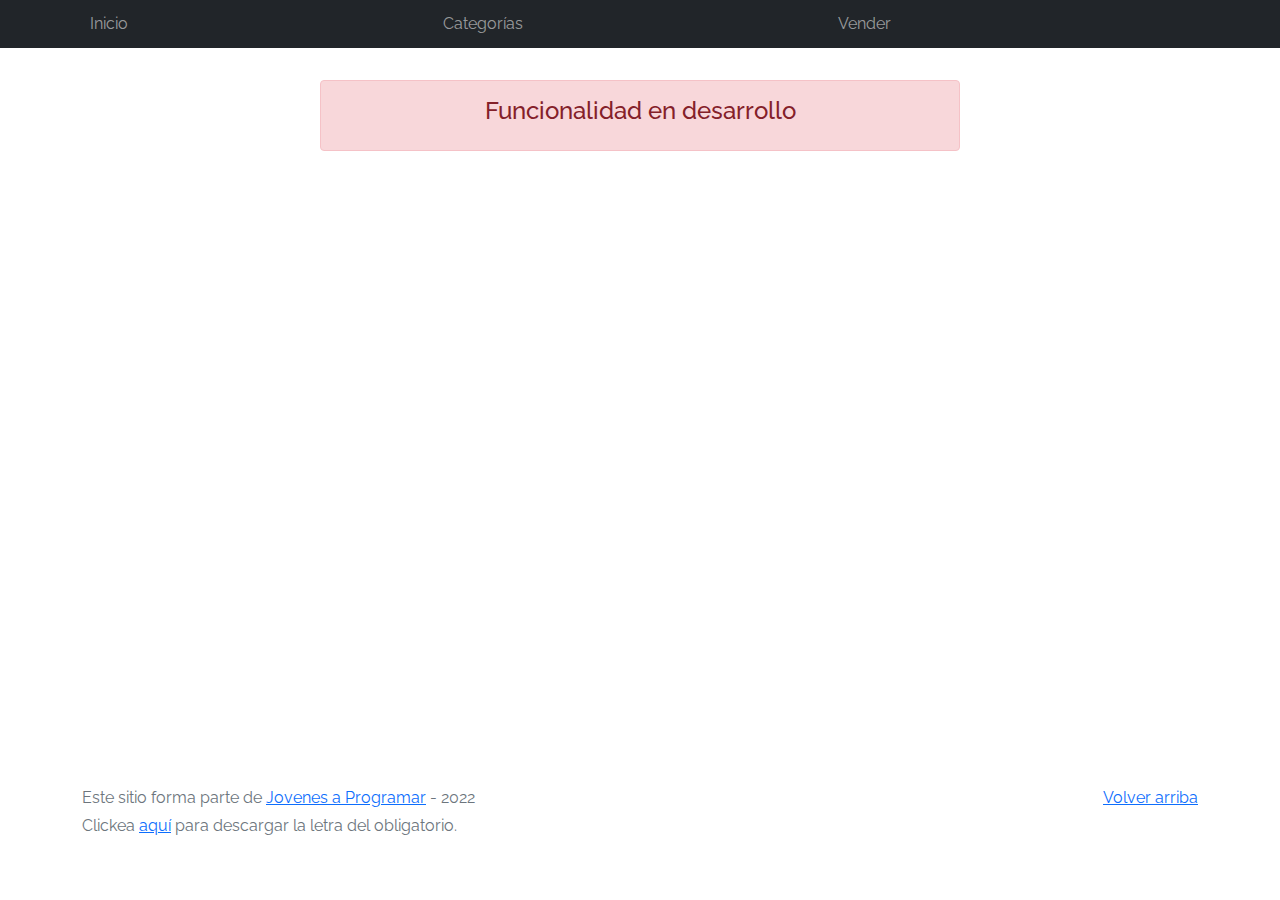
==== cart.html @ 50f1fca8 "Creacion del repositorio" ====
<!DOCTYPE html>
<html lang="es">

<head>
  <meta http-equiv="Content-Type" content="text/html; charset=UTF-8">
  <meta name="viewport" content="width=device-width, initial-scale=1, shrink-to-fit=no">
  <title>eMercado - Todo lo que busques está aquí</title>
  <link href="https://fonts.googleapis.com/css?family=Raleway:300,300i,400,400i,700,700i,900,900i" rel="stylesheet">
  <link href="css/bootstrap.min.css" rel="stylesheet">
  <link href="css/font-awesome.min.css" rel="stylesheet">
  <link href="css/styles.css" rel="stylesheet">
</head>

<body>
  <nav class="navbar navbar-expand-lg navbar-dark bg-dark p-1">
    <div class="container">
      <button class="navbar-toggler" type="button" data-bs-toggle="collapse" data-bs-target="#navbarNav"
        aria-controls="navbarNav" aria-expanded="false" aria-label="Toggle navigation">
        <span class="navbar-toggler-icon"></span>
      </button>
      <div class="collapse navbar-collapse" id="navbarNav">
        <ul class="navbar-nav w-100 justify-content-between">
          <li class="nav-item">
            <a class="nav-link" href="index.html">Inicio</a>
          </li>
          <li class="nav-item">
            <a class="nav-link" href="categories.html">Categorías</a>
          </li>
          <li class="nav-item">
            <a class="nav-link" href="sell.html">Vender</a>
          </li>
          <li class="nav-item">
          </li>
        </ul>
      </div>
    </div>
  </nav>
  <main>
    <div class="container">
      <div class="alert alert-danger text-center" role="alert">
        <h4 class="alert-heading">Funcionalidad en desarrollo</h4>
      </div>
    </div>
  </main>
  <footer class="text-muted">
    <div class="container">
      <p class="float-end">
        <a href="#">Volver arriba</a>
      </p>
      <p>Este sitio forma parte de <a href="https://jovenesaprogramar.edu.uy/" target="_blank">Jovenes a Programar</a> -
        2022</p>
      <p>Clickea <a target="_blank" href="Letra.pdf">aquí</a> para descargar la letra del obligatorio.</p>
    </div>
  </footer>
  <div id="spinner-wrapper">
    <div class="lds-ring">
      <div></div>
      <div></div>
      <div></div>
      <div></div>
    </div>
  </div>
  <script src="js/bootstrap.bundle.min.js"></script>
  <script src="js/init.js"></script>
  <script src="js/cart.js"></script>
</body>

</html>
---- css/styles.css ----
.jumbotron,
.card-body,
.container,
.site-header {
  font-family: 'Raleway', serif !important;
}

.jumbotron .display-4 {
  font-weight: bold;
}

nav a {
  text-decoration: none;
}

.bd-placeholder-img {
  font-size: 1.125rem;
  text-anchor: middle;
  -webkit-user-select: none;
  -moz-user-select: none;
  -ms-user-select: none;
  user-select: none;
}

@media (min-width: 768px) {
  .bd-placeholder-img-lg {
    font-size: 3.5rem;
  }
}

.jumbotron {
  height: 50vh;
  padding: 5em inherit;
  margin-bottom: 0;
  background-color: #53C0FB;
  background: url('../img/cover_back.png');
  background-size: cover;
  background-position: center;
  background-repeat: no-repeat;
  color: black;
  font-weight: bold;
}

@media (min-width: 768px) {
  .jumbotron {
    padding-top: 6rem;
    padding-bottom: 6rem;
  }
}

.jumbotron p:last-child {
  margin-bottom: 0;
}

.jumbotron-heading {
  font-weight: 300;
}

.jumbotron .container {
  max-width: 40rem;
  background-color: rgba(255, 255, 255, 0.5);
  border-radius: 10px;
  text-shadow: 1px 1px 2px grey;
}

.jumbotron .lead {
  font-size: 38px;
}

footer {
  padding-top: 3rem;
  padding-bottom: 3rem;
}

footer p {
  margin-bottom: .25rem;
}

.site-header a {
  color: white;
  transition: ease-in-out color .15s;
}

.site-header .dropdown-menu a {
  color: black;
}

.dropzone {
  border: 2px dashed #0087F7;
  border-radius: 5px;
  background: white;
}

.img-fit {
  max-height: 100%;
}

.alert {
  position: fixed;
  top: 80px;
  width: 50%;
  left: 50%;
  transform: translate(-50%, 0);
}

.lds-ring {
  display: inline-block;
  position: relative;
  width: 64px;
  height: 64px;
  top: 50%;
  left: 50%;
}

.cursor-active {
  cursor: pointer;
}

.left {
  float: left;
  padding: 4px;
  background-color: rgba(255, 255, 255, 0.5);
}

.lds-ring div {
  box-sizing: border-box;
  display: block;
  position: absolute;
  width: 51px;
  height: 51px;
  margin: 6px;
  border: 6px solid #fff;
  border-radius: 50%;
  animation: lds-ring 1.2s cubic-bezier(0.5, 0, 0.5, 1) infinite;
  border-color: #fff transparent transparent transparent;
}

.lds-ring div:nth-child(1) {
  animation-delay: -0.45s;
}

.lds-ring div:nth-child(2) {
  animation-delay: -0.3s;
}

.lds-ring div:nth-child(3) {
  animation-delay: -0.15s;
}

@keyframes lds-ring {
  0% {
    transform: rotate(0deg);
  }

  100% {
    transform: rotate(360deg);
  }
}

.signin {
  width: 100%;
  max-width: 330px;
  padding: 15px;
  margin: auto;
}

#spinner-wrapper {
  position: fixed;
  background-color: rgba(0, 0, 0, 0.5);
  width: 100%;
  height: 100%;
  top: 0;
  left: 0;
  z-index: 1021;
  display: none;
}

main {
  min-height: calc(100vh - 210px);
}

a.custom-card,
a.custom-card:hover {
  color: inherit;
  text-decoration: inherit;
}

.checked {
  color: orange;
}
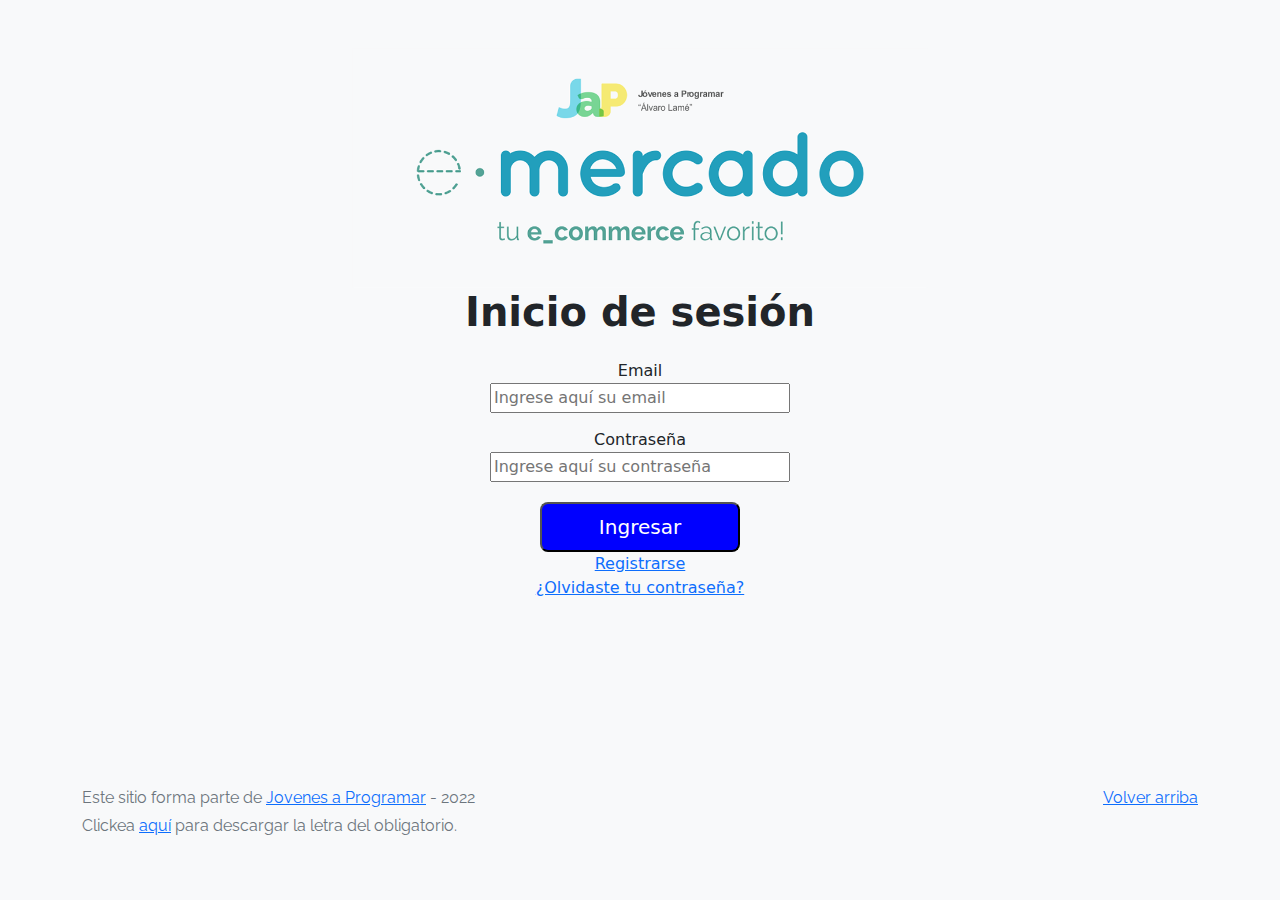
==== commit c9c843c4: "Carrito creado" ====
--- a/cart.html
+++ b/cart.html
@@ -29,17 +29,12 @@
           <li class="nav-item">
             <a class="nav-link" href="sell.html">Vender</a>
           </li>
-          <li class="nav-item">
-          </li>
         </ul>
       </div>
     </div>
   </nav>
   <main>
     <div class="container">
-      <div class="alert alert-danger text-center" role="alert">
-        <h4 class="alert-heading">Funcionalidad en desarrollo</h4>
-      </div>
     </div>
   </main>
   <footer class="text-muted">
--- a/css/styles.css
+++ b/css/styles.css
@@ -187,4 +187,79 @@
 
 .checked {
   color: orange;
+}
+
+.clase1,.clase2,.clase3{
+  border-top: 2px solid rgba(0, 0, 0, 0.4);
+  border-bottom: 2px solid rgba(0, 0, 0, 0.4);
+  border-right: 4px solid rgba(0, 0, 0, 0.4);
+  border-left: 4px solid rgba(0, 0, 0, 0.4);
+}
+
+.clase2{
+  margin-top: 50px;
+  border-top-right-radius: 15px;
+  border-top-left-radius: 15px;
+  border-top: 4px solid rgba(0, 0, 0, 0.4);
+}
+
+.clase3{
+  border-bottom-left-radius: 15px;
+  border-bottom-right-radius: 15px;  
+  border-bottom: 4px solid rgba(0, 0, 0, 0.4);
+}
+#autos_id img{
+  position:relative;
+  margin-top: 20px;
+  margin-left: 20px;
+  margin-bottom: 20px;
+  border-radius: 2px;
+  border: 3px solid rgba(0, 0, 0, 0.4);
+  max-width: 25%;
+  max-height: 25%;
+  display: inline-block;
+
+}
+
+#autos_id h1{
+  margin-top: 20px;
+  margin-left: 30%;
+  position: absolute;
+}
+.descripcion {
+  max-width: 550px;
+  margin-left: 30%;
+  margin-top: 100px;
+  position: absolute;
+}
+
+#autos_id img:hover {
+  transform: scale(1.08);
+}
+
+#autos_id img:hover + p.vendidos0,#autos_id img:hover + p.vendidos1,#autos_id img:hover + p.vendidos2,#autos_id img:hover + p.vendidos3,#autos_id img:hover + p.vendidos4{
+  opacity: 1;
+}
+
+.vendidos0,.vendidos1,.vendidos2,.vendidos3,.vendidos4{
+  border: 2px solid black;
+  background-color: rgba(15, 14, 14, 0.579);
+  color: white;
+  position: absolute;  
+  opacity: 0;
+  margin-top: -11.7%;
+  margin-left: 8px; 
+}
+
+#precioAsc {
+  margin-left: 700px;
+}
+
+#precioAsc, #precioDesc, #relevancia {
+  margin-top: 10px;
+  margin-bottom: 10px;
+}
+
+#precio-min {
+  margin-left: 650px;
 }